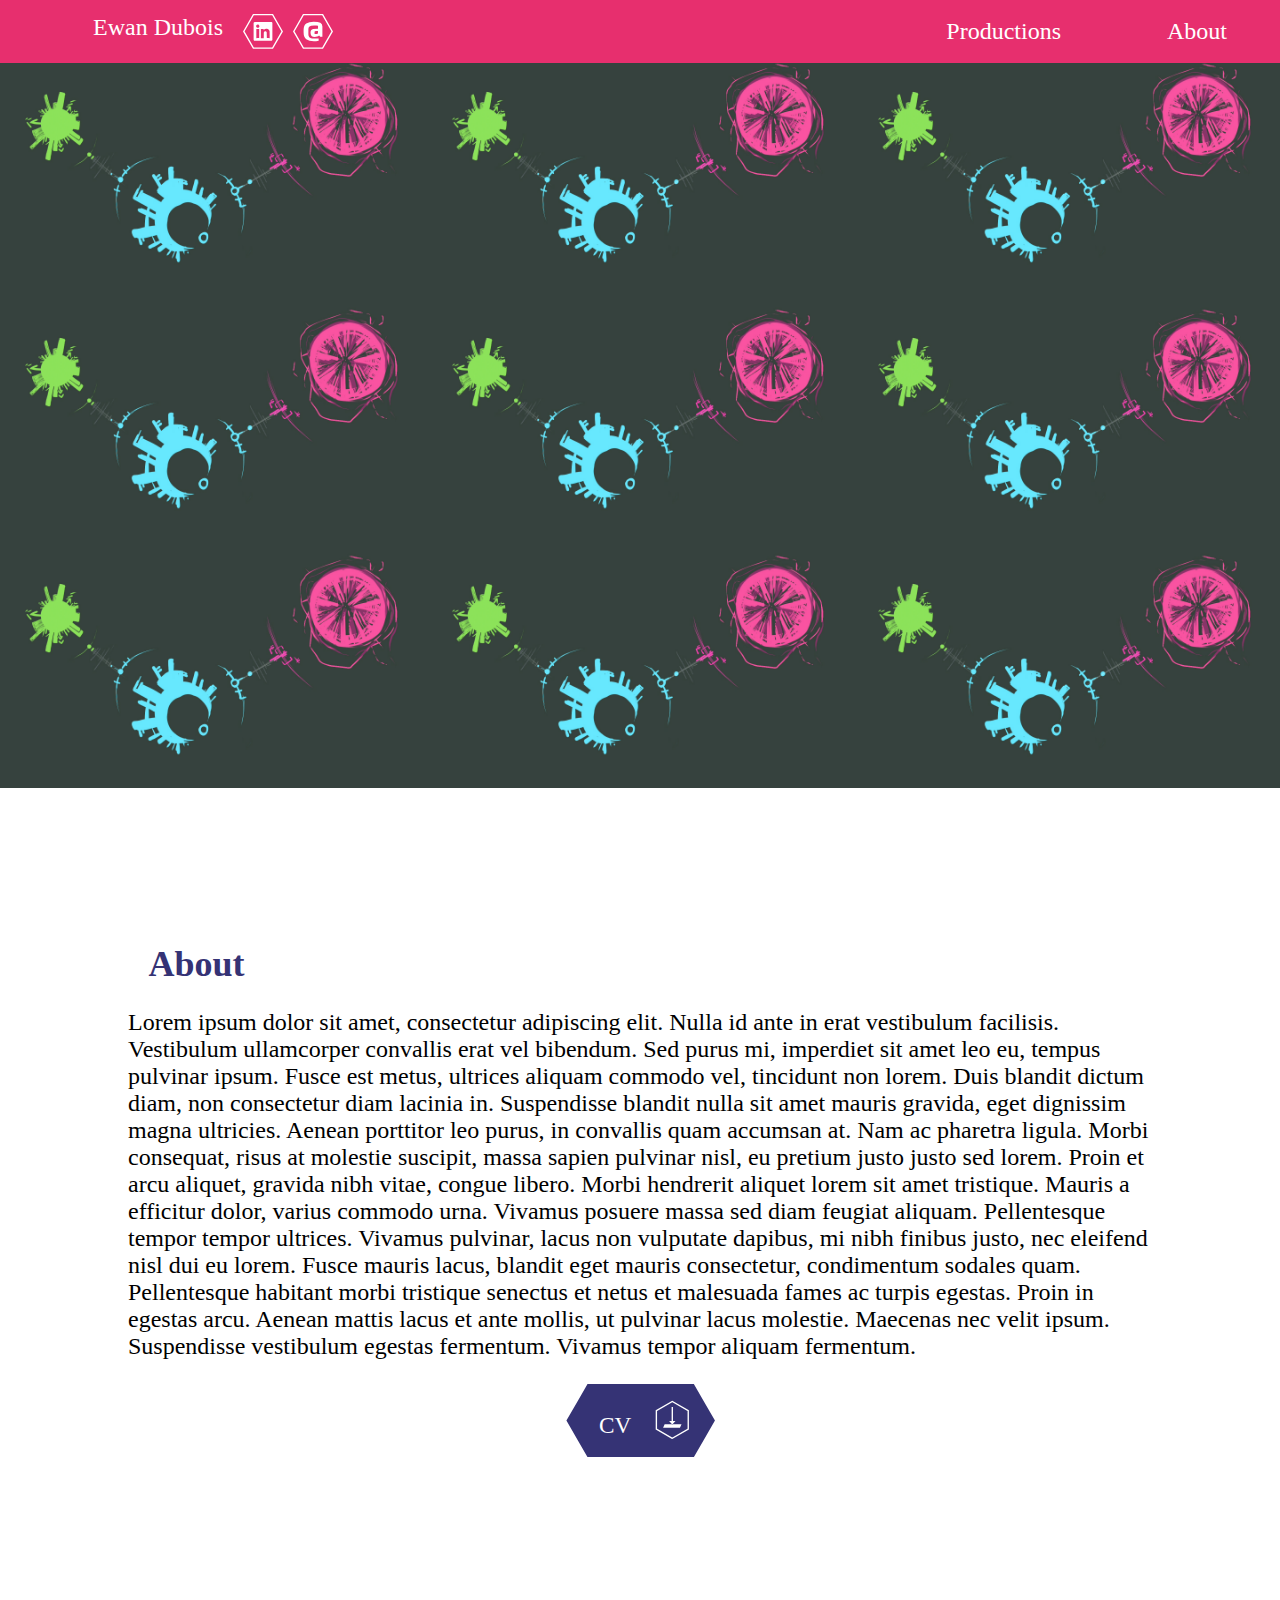
==== index.html @ 51321351 "Create files" ====
<!DOCTYPE html>
<html lang="en">
<head>
    <meta charset="UTF-8">
    <title>Ewan Dubois</title>
    <link rel="stylesheet" type="text/css" href="style.css">
    <script src="main.js"></script>
</head>
<body>
<header>

</header>

<nav>
    <ul>
        <li id="up">
            <a href="#production">
                Ewan Dubois
            </a>
            <div id="linkedin">
                <a href="https://www.linkedin.com/in/ewan-dubois-651747158/">
                    <svg viewBox="0 0 7.8 6.8">

                        <g
                                transform="translate(-76.230183,-69.842036)">
                            <g
                                    transform="matrix(0.26458333,0,0,0.26458333,24.788983,38.52463)">
                                <g>
                                    <polygon
                                            points="216.25,143.536 202.083,143.536 195,131.2 202.083,118.865 216.25,118.865 223.333,131.2 "
                                            fill="rgb(231,47,110)"
                                            stroke="#ffffff"/>
                                    <g
                                            style="fill:#ffffff;fill-opacity:1;stroke:none;stroke-opacity:1">
                                        <g
                                                style="fill:#ffffff;fill-opacity:1;stroke:none;stroke-opacity:1">
                                            <path
                                                    d="m 202.999,138.139 c -0.269,-0.083 -0.508,-0.266 -0.631,-0.486 l -0.12,-0.216 v -6.245 -6.244 l 0.131,-0.225 c 0.076,-0.131 0.23,-0.282 0.368,-0.362 l 0.238,-0.136 h 6.195 6.196 l 0.219,0.126 c 0.121,0.07 0.28,0.216 0.355,0.326 l 0.135,0.198 v 6.32 6.32 l -0.135,0.199 c -0.075,0.109 -0.234,0.256 -0.355,0.325 l -0.219,0.126 -6.114,0.01 c -3.362,0.005 -6.181,-0.011 -6.263,-0.036 z m 3.37,-5.352 v -3.348 l -1.051,-0.015 -1.051,-0.015 v 3.378 3.378 l 1.051,-0.015 1.051,-0.015 z m 3.367,1.331 0.017,-2.045 0.143,-0.307 c 0.166,-0.354 0.362,-0.515 0.731,-0.598 0.548,-0.124 0.996,0.058 1.191,0.481 0.114,0.249 0.12,0.347 0.146,2.373 l 0.027,2.113 1.055,0.015 1.054,0.015 -0.021,-2.458 c -0.019,-2.142 -0.034,-2.499 -0.118,-2.784 -0.134,-0.459 -0.276,-0.718 -0.562,-1.025 -0.328,-0.353 -0.725,-0.535 -1.332,-0.612 -0.902,-0.114 -1.644,0.126 -2.166,0.7 l -0.257,0.283 v -0.415 -0.415 l -1.023,-0.015 -1.024,-0.015 v 3.377 3.376 h 1.061 1.061 z m -3.897,-5.69 c 0.789,-0.407 0.924,-1.439 0.265,-2.021 -0.544,-0.48 -1.412,-0.353 -1.82,0.267 -0.183,0.277 -0.236,0.796 -0.112,1.093 0.118,0.283 0.364,0.55 0.612,0.663 0.297,0.136 0.791,0.135 1.055,-0.002 z"
                                                    fill="#ffffff" ;
                                                    fill-opacity="1" ;
                                                    stroke="none" ;
                                                    stroke-opacity="1"/>
                                        </g>
                                    </g>
                                </g>
                            </g>
                        </g>
                    </svg>
                </a>
            </div>

            <div id="mail">
                <a href="mailto:ewan.dubois@live.fr">
                    <svg viewBox="0 0 7.8 6.8">
                        <g
                                transform="translate(-40.700421,-58.50275)">
                            <g
                                    transform="matrix(0.26458333,0,0,0.26458333,-16.966954,30.770713)">
                                <g>
                                    <g>
                                        <polygon
                                                fill="none" ;
                                                fill-opacity="1" ;
                                                stroke="#ffffff" ;
                                                stroke-opacity="1" ;
                                                points="239.782,105.314 246.865,117.649 239.782,129.985 225.615,129.985 218.532,117.649 225.615,105.314 "/>
                                        <path
                                                fill="#ffffff" ;
                                                fill-opacity="1" ;
                                                fill-rule="evenodd"
                                                d="m 233.216,110.449 v 0 q 3.345,0 4.879,0.855 v 0 0 q 1.534,0.854 1.534,2.694 v 0 7.507 h -1.608 l -0.831,-0.929 v 0 q -0.684,0.576 -1.497,0.883 v 0 0 q -0.814,0.306 -1.682,0.306 v 0 0 q -1.627,0 -2.384,-0.734 v 0 0 q -0.758,-0.734 -0.758,-2.332 v 0 0 q 0,-1.189 0.453,-1.839 v 0 0 q 0.453,-0.651 1.525,-0.93 v 0 0 q 1.071,-0.278 3.03,-0.278 v 0 h 0.518 v -2.23 0 q -0.444,-0.074 -1.266,-0.13 v 0 0 q -0.823,-0.056 -1.599,-0.056 v 0 0 q -1.33,0 -2.199,0.167 v 0 0 q -0.869,0.168 -1.451,0.772 v 0 0 q -0.582,0.603 -0.582,1.848 v 0 3.791 0 q 0,1.357 0.555,2.016 v 0 0 q 0.554,0.66 1.395,0.836 v 0 0 q 0.841,0.177 2.134,0.177 v 0 h 3.493 v 1.635 0 q -1.903,0.372 -3.585,0.372 v 0 0 q -3.604,0 -5.563,-1.477 v 0 0 q -1.959,-1.478 -1.959,-5.138 v 0 -1.543 0 q 0,-3.456 1.969,-4.85 v 0 0 q 1.968,-1.393 5.479,-1.393 z m 1.83,9.068 v 0 q 0.757,0 1.044,-0.167 v 0 0 q 0.286,-0.168 0.286,-0.632 v 0 -1.357 h -1.182 v 0 q -0.758,0 -1.045,0.177 v 0 0 q -0.286,0.176 -0.286,0.659 v 0 1.32 z"/>
                                    </g>
                                </g>
                            </g>
                        </g>
                    </svg>
                </a>
            </div>
        </li>

        <li>
            <a href="#production">
                Productions
            </a>
        </li>
        <li>
            <a href="#about">
                About
            </a>
        </li>
    </ul>
</nav>

<main>
    <section id="production">
        <div id="focus_prod" class="hide"></div>
        <div id="list_prod" class="show">
            <div class="wrapper">

            </div>
        </div>
    </section>

    <section id="about">
        <h2> About </h2>
        <p>
            Lorem ipsum dolor sit amet, consectetur adipiscing elit. Nulla id ante in erat vestibulum facilisis.
            Vestibulum ullamcorper convallis erat vel bibendum. Sed purus mi, imperdiet sit amet leo eu, tempus pulvinar
            ipsum. Fusce est metus, ultrices aliquam commodo vel, tincidunt non lorem. Duis blandit dictum diam, non
            consectetur diam lacinia in. Suspendisse blandit nulla sit amet mauris gravida, eget dignissim magna
            ultricies. Aenean porttitor leo purus, in convallis quam accumsan at. Nam ac pharetra ligula. Morbi
            consequat, risus at molestie suscipit, massa sapien pulvinar nisl, eu pretium justo justo sed lorem. Proin
            et arcu aliquet, gravida nibh vitae, congue libero. Morbi hendrerit aliquet lorem sit amet tristique. Mauris
            a efficitur dolor, varius commodo urna. Vivamus posuere massa sed diam feugiat aliquam. Pellentesque tempor
            tempor ultrices.

            Vivamus pulvinar, lacus non vulputate dapibus, mi nibh finibus justo, nec eleifend nisl dui eu lorem. Fusce
            mauris lacus, blandit eget mauris consectetur, condimentum sodales quam. Pellentesque habitant morbi
            tristique senectus et netus et malesuada fames ac turpis egestas. Proin in egestas arcu. Aenean mattis lacus
            et ante mollis, ut pulvinar lacus molestie. Maecenas nec velit ipsum. Suspendisse vestibulum egestas
            fermentum. Vivamus tempor aliquam fermentum.
        </p>

        <div>
            <svg viewBox="38 85 82 40">
                <a href="export.pdf">
                    <g
                            transform="matrix(0.26458333,0,0,0.26458333,3.0699629,63.316221)">
                        <path
                                d="M 353.461,76.315 H 395 l 23.436,40.593 23.436,40.592 -23.436,40.592 L 395,238.685 H 352.795 223.667 181.795 L 158.358,198.092 134.922,157.5 158.358,116.908 181.795,76.315 h 41.872 z"
                                fill="rgb(53, 51, 117)"/>
                        <text x="235.397"
                              y="173"
                              fill="white"
                              font-size="2em"
                              text-anchor="middle"
                              alignment-baseline="middle"
                              font-family="Changa">
                            CV
                        </text>
                    </g>

                    <g
                            style="isolation:isolate;stroke:#ffffff"
                            transform="matrix(0.06603548,0,0,0.06603548,72.795863,86.901671)">
                        <polygon
                                id="polygon815"
                                points="260,449.296 128.108,373.148 128.108,220.852 260,144.704 391.892,220.852 391.892,373.148 "
                                style="fill:none;stroke:#ffffff;stroke-width:11.33858299"
                                transform="translate(101.42857,-28.571429)"/>
                        <path
                                style="color:#000000;font-style:normal;font-variant:normal;font-weight:normal;font-stretch:normal;font-size:medium;line-height:normal;font-family:sans-serif;font-variant-ligatures:normal;font-variant-position:normal;font-variant-caps:normal;font-variant-numeric:normal;font-variant-alternates:normal;font-feature-settings:normal;text-indent:0;text-align:start;text-decoration:none;text-decoration-line:none;text-decoration-style:solid;text-decoration-color:#000000;letter-spacing:normal;word-spacing:normal;text-transform:none;writing-mode:lr-tb;direction:ltr;text-orientation:mixed;dominant-baseline:auto;baseline-shift:baseline;text-anchor:start;white-space:normal;shape-padding:0;clip-rule:nonzero;display:inline;overflow:visible;visibility:visible;opacity:1;isolation:auto;mix-blend-mode:normal;color-interpolation:sRGB;color-interpolation-filters:linearRGB;solid-color:#000000;solid-opacity:1;vector-effect:none;fill:#ffffff;fill-opacity:1;fill-rule:nonzero;stroke:none;stroke-width:9.90025711;stroke-linecap:butt;stroke-linejoin:miter;stroke-miterlimit:4;stroke-dasharray:none;stroke-dashoffset:0;stroke-opacity:1;color-rendering:auto;image-rendering:auto;shape-rendering:auto;text-rendering:auto;enable-background:accumulate"
                                d="m 355.75961,161.98291 v 114.7474 H 334.8182 l 26.48438,30.2101 26.73633,-30.2101 h -20.93946 v -114.7474 z"/>
                        <path
                                style="opacity:1;fill:#ffffff;fill-opacity:1;stroke:none;stroke-width:9.74275017"
                                d="m 298.04769,304.93958 -12.88086,28.21484 h 139.64258 l 12.88086,-28.21484 h -71.72852 l -4.5957,4.42993 -4.5957,-4.42993 z"/>
                    </g>
                </a>
            </svg>
        </div>

    </section>
</main>
<footer></footer>
</body>
</html>
---- style.css ----
/*------------------------ general ---------------------------*/
@font-face {
    font-family: "Changa";
    src: url('static/fonts/Changa-SemiBold.ttf');
}

html {
    font-family: "Changa";
}

.flex-line {
    display: flex;
    flex-direction: row;
}

/*-------------------- navigation bar -----------------------*/

svg {
    height: 100%;
    width: 100%;
}

nav {
    position: fixed;
    width: 100vw;
    z-index: 1000;
    font-size: 1.5rem;
    max-height: 7vh;
    background-color: #E72F6E;
    height: 100%;
    display: flex;
}

nav ul{
    margin: 0;
    display: flex;
    max-width: 1700px;
    width: 100%;
    flex-direction: row;
    justify-content: flex-end;
    align-items: center;
}

#up {
    margin-right: auto;
    display: flex;
    flex-direction: row;
}

#up:hover
{
    transform: none;
    background: none;
}

#up a:hover
{
    cursor: pointer;
    transform: none;
    color: white;
}

#linkedin,#mail{
    min-width: 30px;
    max-width: 50px;
    display: flex;
}

#linkedin{
    margin-left: 10px;
}

#linkedin a,#mail a{
    display: flex;
}

#up polygon, path{
    transition: all .2s ease-in-out;
}

#linkedin:hover polygon, #mail:hover polygon{
    fill: rgb(255,255,255)
}

#linkedin:hover path, #mail:hover path{
    fill: rgb(231,47,110);
}

nav li{
    display: inline-block;
    margin: 0 2em;
}

nav li a {
    display: block;
    text-decoration: none;
    color: #ffffff;
    padding: 5px;
}

nav li:hover{
    background:white;
    transform: scale(1.1) skew(-20deg);
}

nav a:hover{
    color: #E72F6E;
    background-color: transparent;
    transform: scale(0.9) skew(20deg);
}

/*---------------------------- main ------------------------*/

body {
    margin: 0;
}

main {
}

section {
    padding : 15vh 10vw 0 10vw;
    font-size: 1.5rem;
}

h2 {
    color : #353375;
    margin: 2%;
}

h4 {
    margin: 2%;
   font-size: 1.2em;
}

/*------------------------- accueil -----------------------

#accueil{
    height: 100vh;
    overflow: hidden;
    display: flex;
    flex-direction: column;
    justify-content: center;
    align-content: center;
    background: url('img/stroke.svg') no-repeat;
    background-size: cover;
    background-position: center;
    box-sizing: border-box;
}

#accueil h1{
    color: white;
    text-align: center;
    margin: auto;
    font-size: 3em;
}
*/

/*----------------------- productions ---------------------*/

#production{
    margin: 0;
    position: relative;
    padding: 0;
    padding-top: 5.5vh;
    box-sizing: border-box;
}

#production h2{
    margin-left: 10vw;
}

/*----------------------- prod_list -----------------------*/

#list_prod
{
    transition: transform .2s ease-in-out;
    transform-origin: right center;

}

#list_prod.show {
    transform: scaleX(1);
    overflow: visible;
}

#list_prod.hide {
    /*transform: scaleX(0);
    overflow: hidden;
    height: 0;
    min-height: 0;*/
    position: absolute;
    z-index: -1;
    top: 3vh;

    animation-delay: .5s;
    animation-name: slidein;
    animation-fill-mode: forwards;
}

@keyframes slidein {

    to {
        overflow: hidden;
        width: 0;
    }
}

#list_prod .prod
{
    position: relative;
}

#list_prod img{
    width: 100%;
    height: 100%;
}

#list_prod .more
{
    opacity: 0;
    display: block;
    position: absolute;
    z-index: 1;
    background-color: rgba(0,0,0,0.7);
    width: 100%;
    height: 100%;
    top: 0;
    transition: opacity .2s ease-in-out;
    color: white;
    text-align: center;
    padding: 5%;
    box-sizing: border-box;
}

#list_prod .prod:hover .more
{
    opacity: 1;
}

#list_prod .more a
{
    background: #E72F6E;
    color: white;
    font-family: Changa;
    font-size: 0.95em;
    border: none;
}

#list_prod .more_btn
{
    width: 100px;
    margin: auto;
}

#list_prod .more_btn path
{
    transition: all .2s ease-in-out;
}

#list_prod .more_btn:hover path
{
    fill: rgb(245, 49, 144);
}

/*----------------------- prod_focus ----------------------*/

#focus_prod
{
    display: flex;
    background-color: #E72F6E;
    flex-direction: column;
    color: white;
    transform-origin: 0 50%;
    transition: transform .3s ease-out;
    padding : 5% 10% 5% 10%;
}

#focus_prod.hide
{
    transform: scaleX(0);
    width: 0;
    min-width: 0;
    padding: 0;
}

#focus_prod.show
{
    transform: scaleX(1);
    min-height: 90vh;
}

#focus_prod .flex-line{
    align-items: flex-start;
    align-content: flex-start;
}

#focus_prod h4{
    font-size: 3em;
    margin: 0;
    align-self: center;
}

#focus_prod img{
    width: 40vw;
    margin: 2em;
}

#focus_prod .close_cross {
    background: url('img/cross.svg') no-repeat;
    background-size: contain;
    height: 5vh;
    width: 5vw;
    position: absolute;
    right: 0%;
    top: 7%;
}

#focus_prod .close_cross:hover {
    cursor: pointer;
}

/*-------------------------- about ------------------------*/

#about div{
    max-width: 150px;
    margin: auto;
}

#about a>g>path {
    transition: all .2s ease-in-out;
}

#about div:hover a>g>path {
    fill: rgb(71, 69, 187);
}

/*------------------------- footer ------------------------*/

footer {
    min-height: 20vh;
}
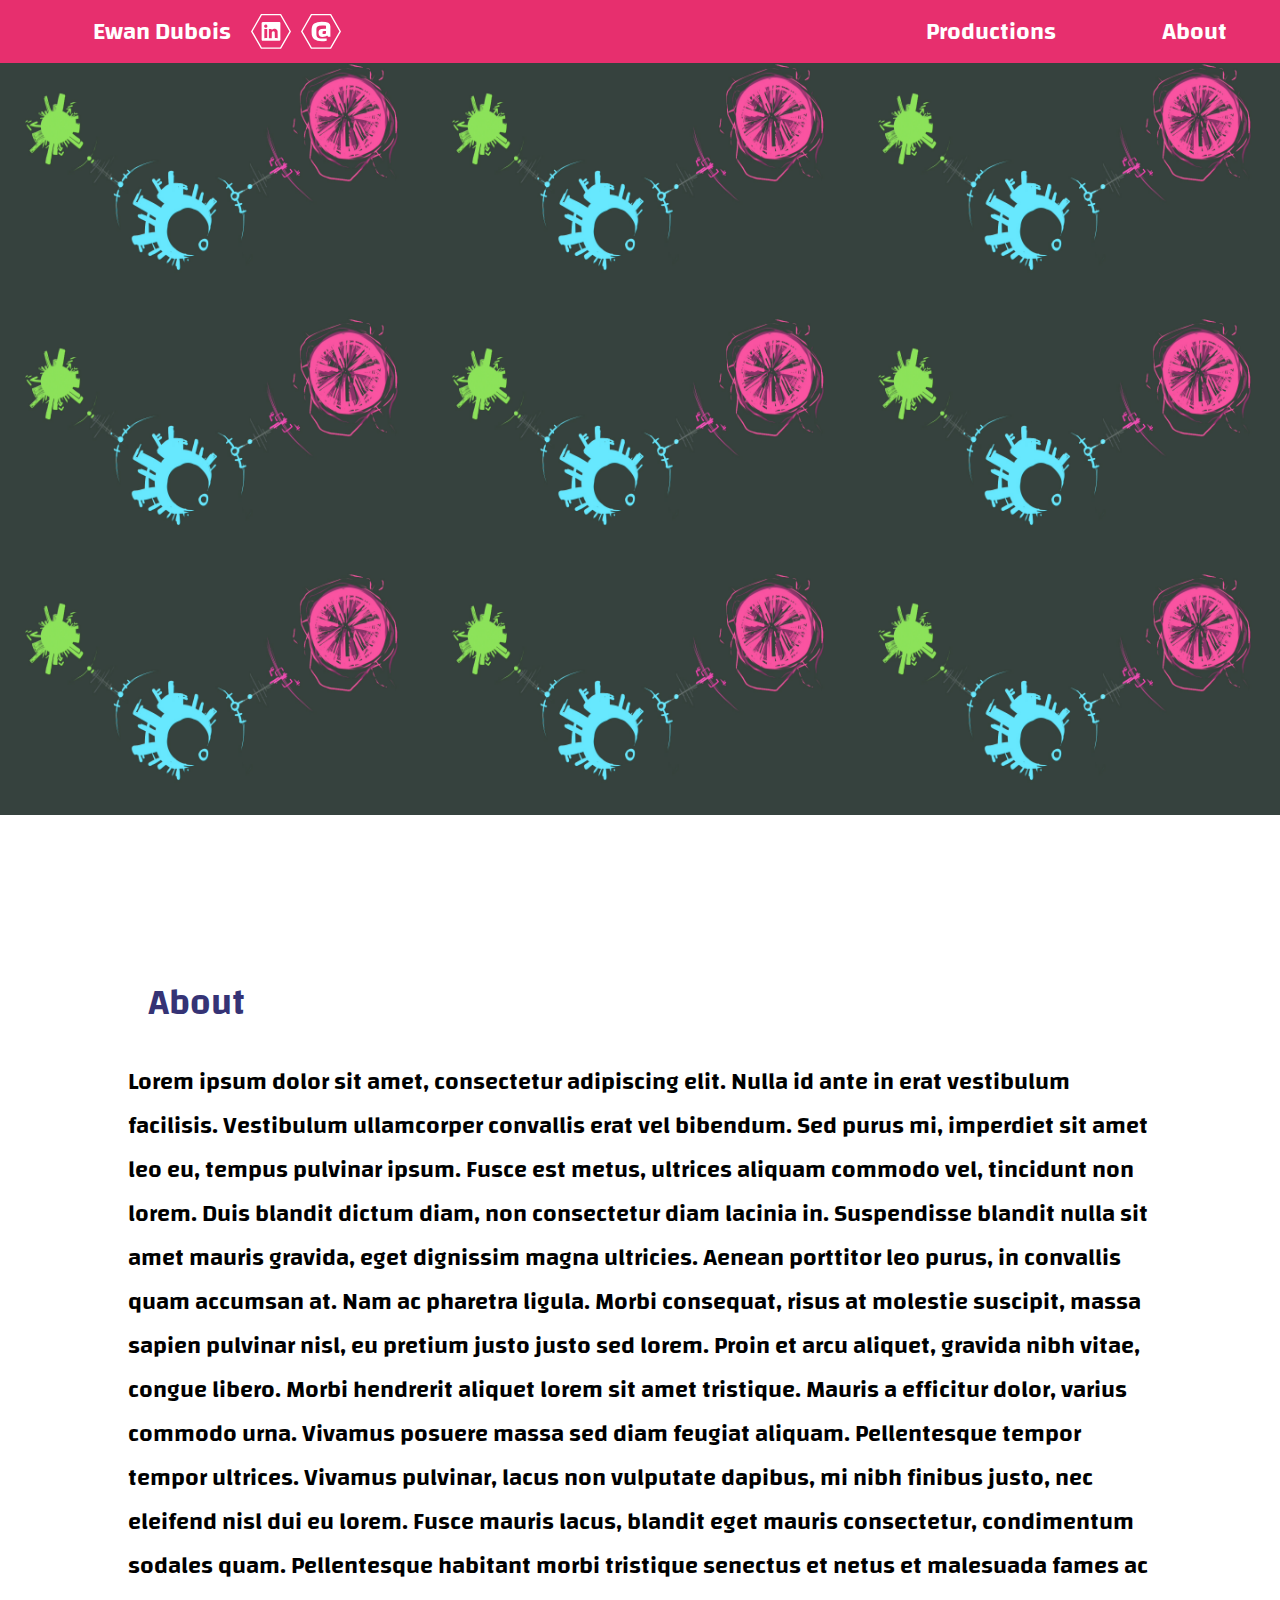
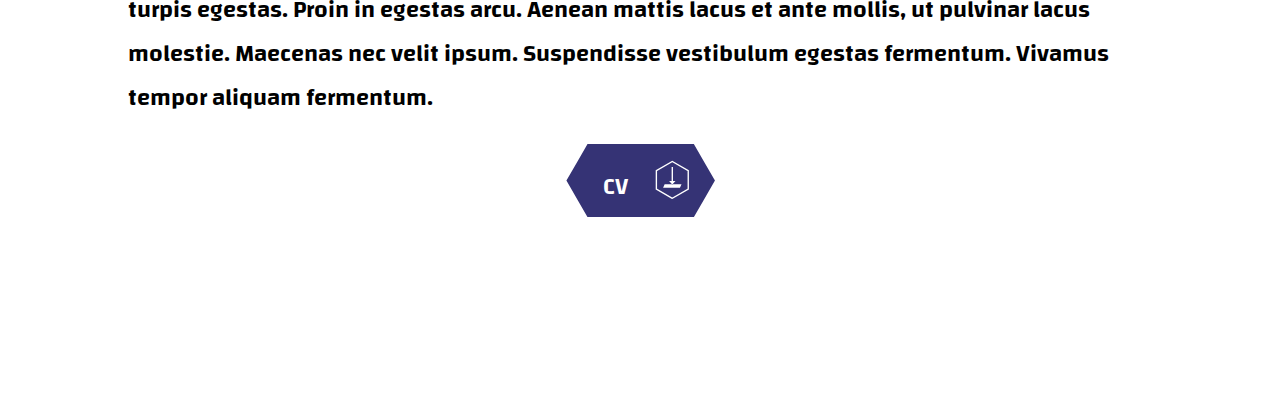
==== commit 975f4a92: "Ajout du CV" ====
--- a/index.html
+++ b/index.html
@@ -123,7 +123,7 @@
 
         <div>
             <svg viewBox="38 85 82 40">
-                <a href="export.pdf">
+                <a href="docs/CV.pdf">
                     <g
                             transform="matrix(0.26458333,0,0,0.26458333,3.0699629,63.316221)">
                         <path
--- a/style.css
+++ b/style.css
@@ -1,7 +1,7 @@
 /*------------------------ general ---------------------------*/
 @font-face {
     font-family: "Changa";
-    src: url('static/fonts/Changa-SemiBold.ttf');
+    src: url('fonts/Changa-SemiBold.ttf');
 }
 
 html {
@@ -43,7 +43,6 @@
 
 #up {
     margin-right: auto;
-    display: flex;
     flex-direction: row;
 }
 
@@ -87,8 +86,10 @@
 }
 
 nav li{
-    display: inline-block;
     margin: 0 2em;
+    display: flex;
+    align-items: center;
+    height: 100%;
 }
 
 nav li a {
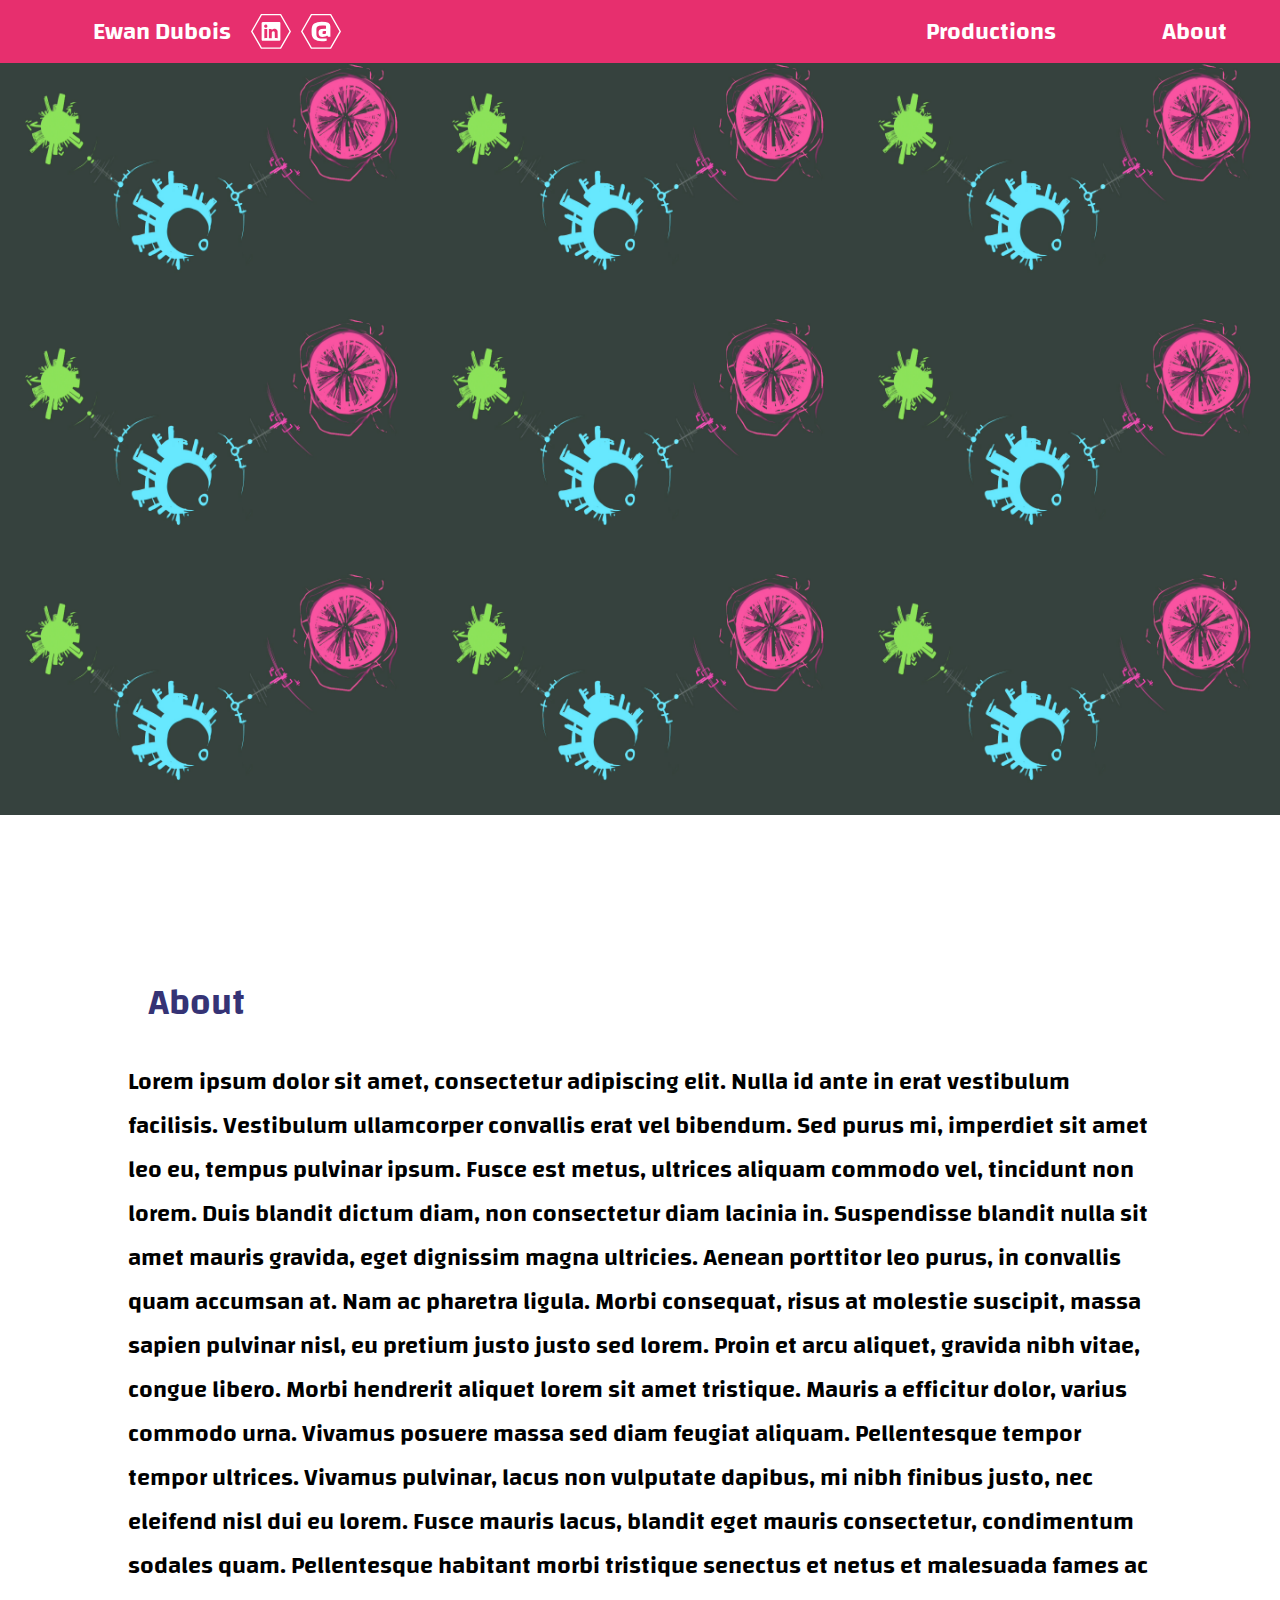
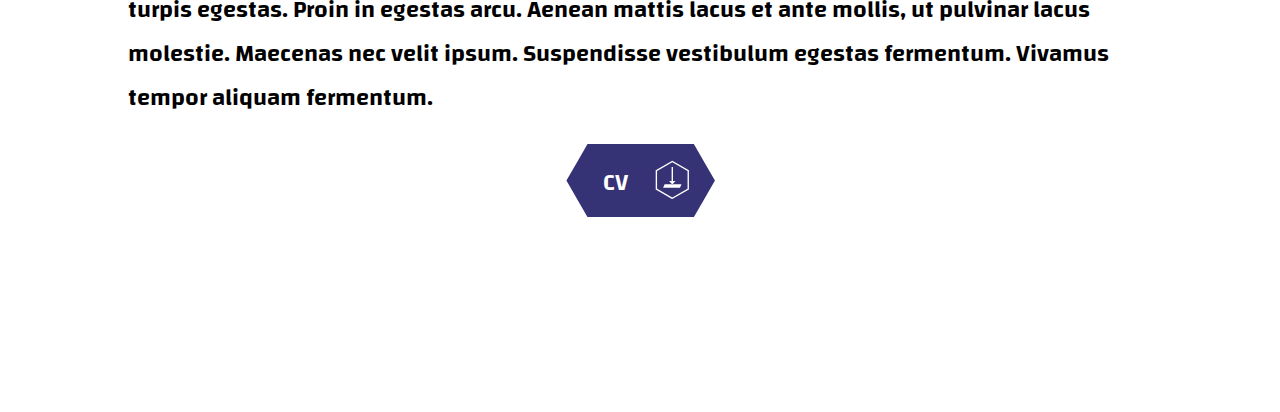
==== commit b5ec2cf4: "[Chrome] Correctif position texte bouton SVG" ====
--- a/index.html
+++ b/index.html
@@ -130,7 +130,7 @@
                                 d="M 353.461,76.315 H 395 l 23.436,40.593 23.436,40.592 -23.436,40.592 L 395,238.685 H 352.795 223.667 181.795 L 158.358,198.092 134.922,157.5 158.358,116.908 181.795,76.315 h 41.872 z"
                                 fill="rgb(53, 51, 117)"/>
                         <text x="235.397"
-                              y="173"
+                              y="166"
                               fill="white"
                               font-size="2em"
                               text-anchor="middle"
--- a/style.css
+++ b/style.css
@@ -18,6 +18,7 @@
 svg {
     height: 100%;
     width: 100%;
+    cursor: pointer;
 }
 
 nav {
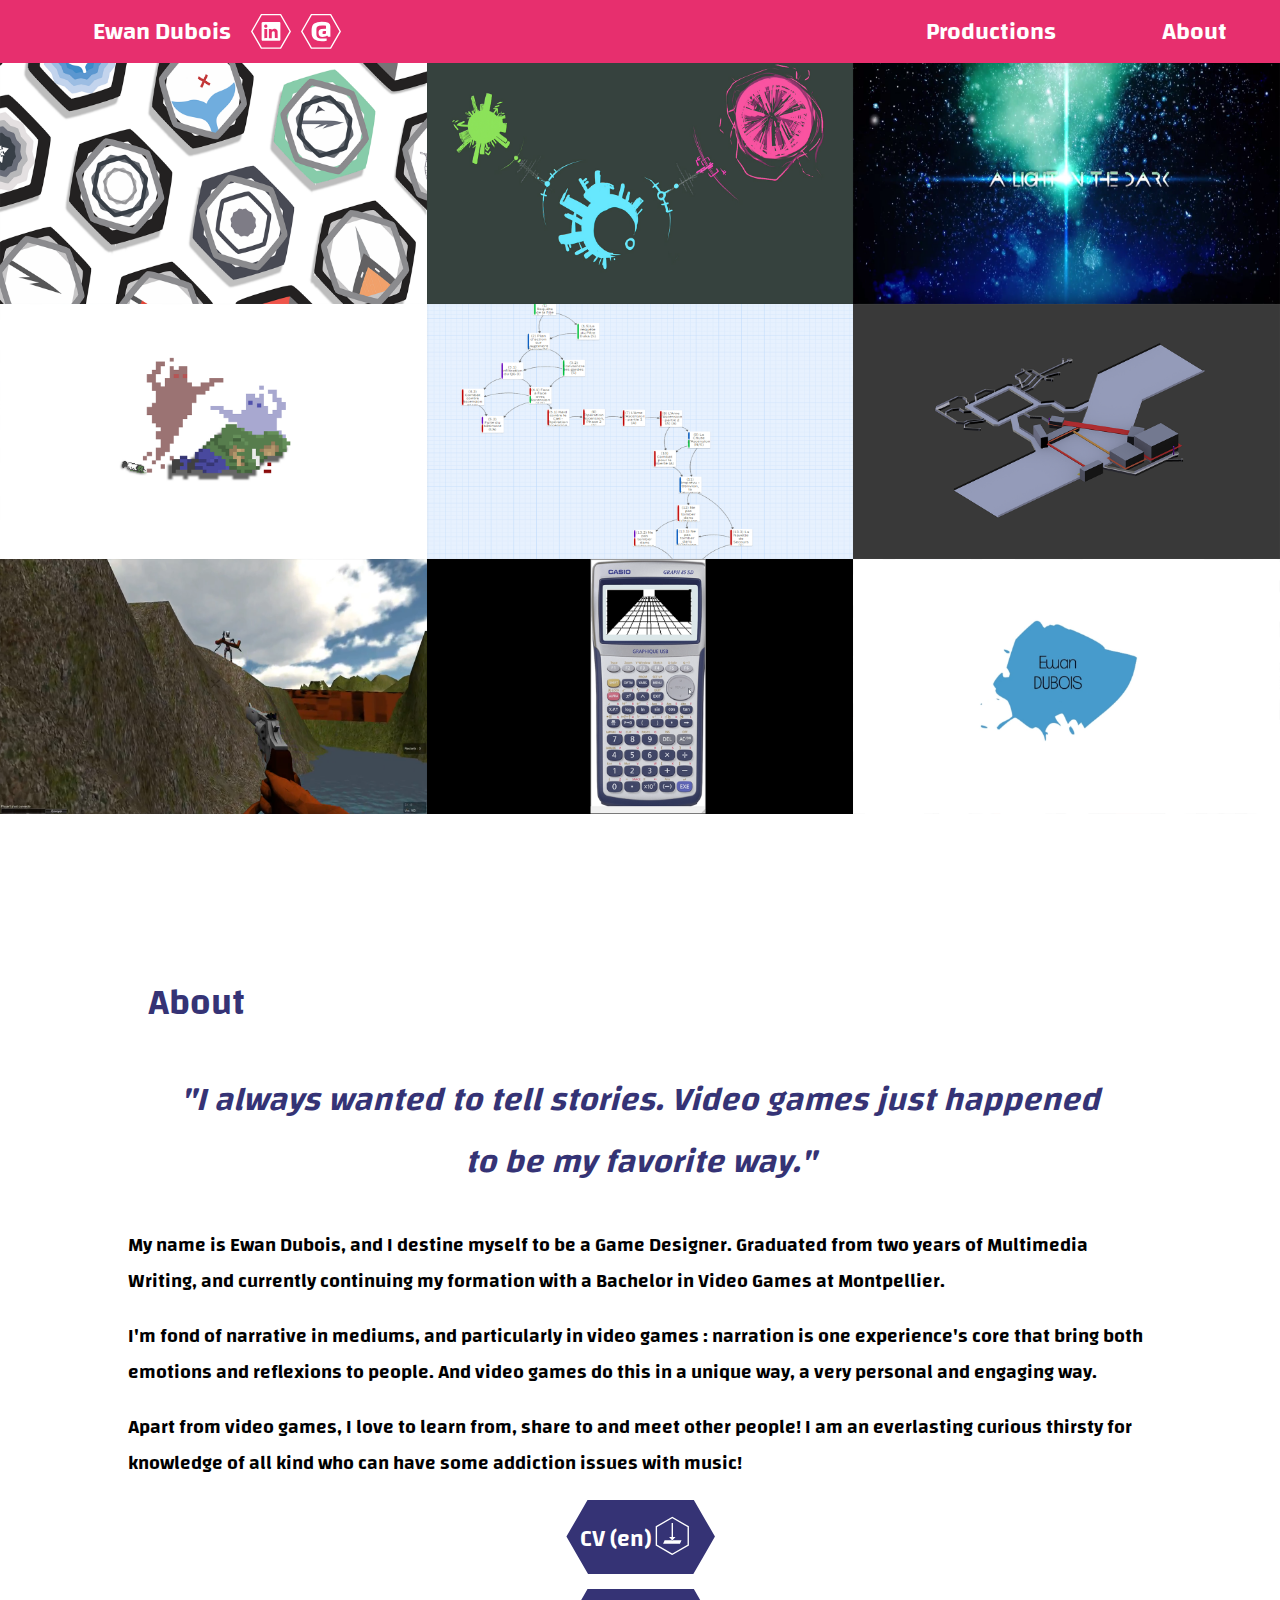
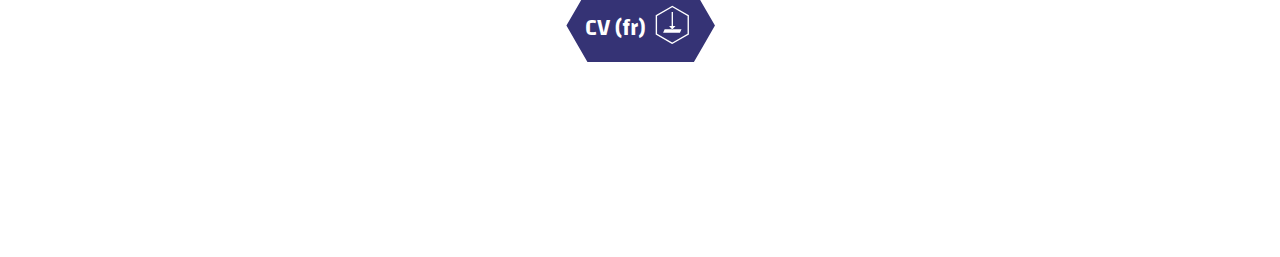
==== commit 604021b7: "Add productions + some correction + about" ====
--- a/index.html
+++ b/index.html
@@ -2,7 +2,7 @@
 <html lang="en">
 <head>
     <meta charset="UTF-8">
-    <title>Ewan Dubois</title>
+    <title>Game Design Portfolio : Ewan Dubois</title>
     <link rel="stylesheet" type="text/css" href="style.css">
     <script src="main.js"></script>
 </head>
@@ -103,27 +103,20 @@
 
     <section id="about">
         <h2> About </h2>
+        <blockquote> "I always wanted to tell stories. Video games just happened to be my favorite way."</blockquote>
         <p>
-            Lorem ipsum dolor sit amet, consectetur adipiscing elit. Nulla id ante in erat vestibulum facilisis.
-            Vestibulum ullamcorper convallis erat vel bibendum. Sed purus mi, imperdiet sit amet leo eu, tempus pulvinar
-            ipsum. Fusce est metus, ultrices aliquam commodo vel, tincidunt non lorem. Duis blandit dictum diam, non
-            consectetur diam lacinia in. Suspendisse blandit nulla sit amet mauris gravida, eget dignissim magna
-            ultricies. Aenean porttitor leo purus, in convallis quam accumsan at. Nam ac pharetra ligula. Morbi
-            consequat, risus at molestie suscipit, massa sapien pulvinar nisl, eu pretium justo justo sed lorem. Proin
-            et arcu aliquet, gravida nibh vitae, congue libero. Morbi hendrerit aliquet lorem sit amet tristique. Mauris
-            a efficitur dolor, varius commodo urna. Vivamus posuere massa sed diam feugiat aliquam. Pellentesque tempor
-            tempor ultrices.
-
-            Vivamus pulvinar, lacus non vulputate dapibus, mi nibh finibus justo, nec eleifend nisl dui eu lorem. Fusce
-            mauris lacus, blandit eget mauris consectetur, condimentum sodales quam. Pellentesque habitant morbi
-            tristique senectus et netus et malesuada fames ac turpis egestas. Proin in egestas arcu. Aenean mattis lacus
-            et ante mollis, ut pulvinar lacus molestie. Maecenas nec velit ipsum. Suspendisse vestibulum egestas
-            fermentum. Vivamus tempor aliquam fermentum.
+            My name is Ewan Dubois, and I destine myself to be a Game Designer. Graduated from two years of Multimedia Writing,
+            and currently continuing my formation with a Bachelor in Video Games at Montpellier.
         </p>
-
-        <div>
+        <p>
+            I'm fond of narrative in mediums, and particularly in video games : narration is one experience's core that bring both emotions and reflexions to people. And video games do this in a unique way, a very personal and engaging way.
+        </p>
+        <p>
+            Apart from video games, I love to learn from, share to and meet other people! I am an everlasting curious thirsty for knowledge of all kind who can have some addiction issues with music!
+        </p>
+        <div id="cv_btn">
             <svg viewBox="38 85 82 40">
-                <a href="docs/CV.pdf">
+                <a href="docs/CV_en.pdf">
                     <g
                             transform="matrix(0.26458333,0,0,0.26458333,3.0699629,63.316221)">
                         <path
@@ -136,7 +129,42 @@
                               text-anchor="middle"
                               alignment-baseline="middle"
                               font-family="Changa">
-                            CV
+                            CV (en)
+                        </text>
+                    </g>
+
+                    <g
+                            style="isolation:isolate;stroke:#ffffff"
+                            transform="matrix(0.06603548,0,0,0.06603548,72.795863,86.901671)">
+                        <polygon
+                                id="polygon815"
+                                points="260,449.296 128.108,373.148 128.108,220.852 260,144.704 391.892,220.852 391.892,373.148 "
+                                style="fill:none;stroke:#ffffff;stroke-width:11.33858299"
+                                transform="translate(101.42857,-28.571429)"/>
+                        <path
+                                style="color:#000000;font-style:normal;font-variant:normal;font-weight:normal;font-stretch:normal;font-size:medium;line-height:normal;font-family:sans-serif;font-variant-ligatures:normal;font-variant-position:normal;font-variant-caps:normal;font-variant-numeric:normal;font-variant-alternates:normal;font-feature-settings:normal;text-indent:0;text-align:start;text-decoration:none;text-decoration-line:none;text-decoration-style:solid;text-decoration-color:#000000;letter-spacing:normal;word-spacing:normal;text-transform:none;writing-mode:lr-tb;direction:ltr;text-orientation:mixed;dominant-baseline:auto;baseline-shift:baseline;text-anchor:start;white-space:normal;shape-padding:0;clip-rule:nonzero;display:inline;overflow:visible;visibility:visible;opacity:1;isolation:auto;mix-blend-mode:normal;color-interpolation:sRGB;color-interpolation-filters:linearRGB;solid-color:#000000;solid-opacity:1;vector-effect:none;fill:#ffffff;fill-opacity:1;fill-rule:nonzero;stroke:none;stroke-width:9.90025711;stroke-linecap:butt;stroke-linejoin:miter;stroke-miterlimit:4;stroke-dasharray:none;stroke-dashoffset:0;stroke-opacity:1;color-rendering:auto;image-rendering:auto;shape-rendering:auto;text-rendering:auto;enable-background:accumulate"
+                                d="m 355.75961,161.98291 v 114.7474 H 334.8182 l 26.48438,30.2101 26.73633,-30.2101 h -20.93946 v -114.7474 z"/>
+                        <path
+                                style="opacity:1;fill:#ffffff;fill-opacity:1;stroke:none;stroke-width:9.74275017"
+                                d="m 298.04769,304.93958 -12.88086,28.21484 h 139.64258 l 12.88086,-28.21484 h -71.72852 l -4.5957,4.42993 -4.5957,-4.42993 z"/>
+                    </g>
+                </a>
+            </svg>
+            <svg viewBox="38 85 82 40">
+                <a href="docs/CV_fr.pdf">
+                    <g
+                            transform="matrix(0.26458333,0,0,0.26458333,3.0699629,63.316221)">
+                        <path
+                                d="M 353.461,76.315 H 395 l 23.436,40.593 23.436,40.592 -23.436,40.592 L 395,238.685 H 352.795 223.667 181.795 L 158.358,198.092 134.922,157.5 158.358,116.908 181.795,76.315 h 41.872 z"
+                                fill="rgb(53, 51, 117)"/>
+                        <text x="235.397"
+                              y="166"
+                              fill="white"
+                              font-size="2em"
+                              text-anchor="middle"
+                              alignment-baseline="middle"
+                              font-family="Changa">
+                            CV (fr)
                         </text>
                     </g>
 
--- a/style.css
+++ b/style.css
@@ -275,7 +275,17 @@
     color: white;
     transform-origin: 0 50%;
     transition: transform .3s ease-out;
-    padding : 5% 10% 5% 10%;
+    padding : 5% 1% 3% 1%;
+    font-size: 0.9em;
+}
+
+#focus_prod a{
+    color: #353375;
+    text-decoration: none;
+}
+
+#focus_prod a:hover{
+    text-decoration: underline;
 }
 
 #focus_prod.hide
@@ -297,15 +307,31 @@
     align-content: flex-start;
 }
 
+#focus_prod .description
+{
+    display: flex;
+    flex-direction: column;
+    padding: 2em;
+    text-align: justify;
+}
+
 #focus_prod h4{
-    font-size: 3em;
+    font-size: 2.5em;
     margin: 0;
     align-self: center;
 }
 
-#focus_prod img{
-    width: 40vw;
+#focus_prod .sample{
+    min-width: 40vw;
+    height: 45vh;
     margin: 2em;
+}
+
+#focus_prod .sample_wrapper{
+    display: flex;
+    flex-direction: column;
+    align-items: center;
+    height: 100%;
 }
 
 #focus_prod .close_cross {
@@ -315,7 +341,7 @@
     width: 5vw;
     position: absolute;
     right: 0%;
-    top: 7%;
+    top: 13%;
 }
 
 #focus_prod .close_cross:hover {
@@ -323,6 +349,10 @@
 }
 
 /*-------------------------- about ------------------------*/
+
+#about p{
+    font-size: 0.8em;
+}
 
 #about div{
     max-width: 150px;
@@ -333,8 +363,15 @@
     transition: all .2s ease-in-out;
 }
 
-#about div:hover a>g>path {
+#about svg:hover a>g>path {
     fill: rgb(71, 69, 187);
+}
+
+blockquote {
+    text-align: center;
+    font-style: italic;
+    font-size: 1.4em;
+    color: #353375;
 }
 
 /*------------------------- footer ------------------------*/
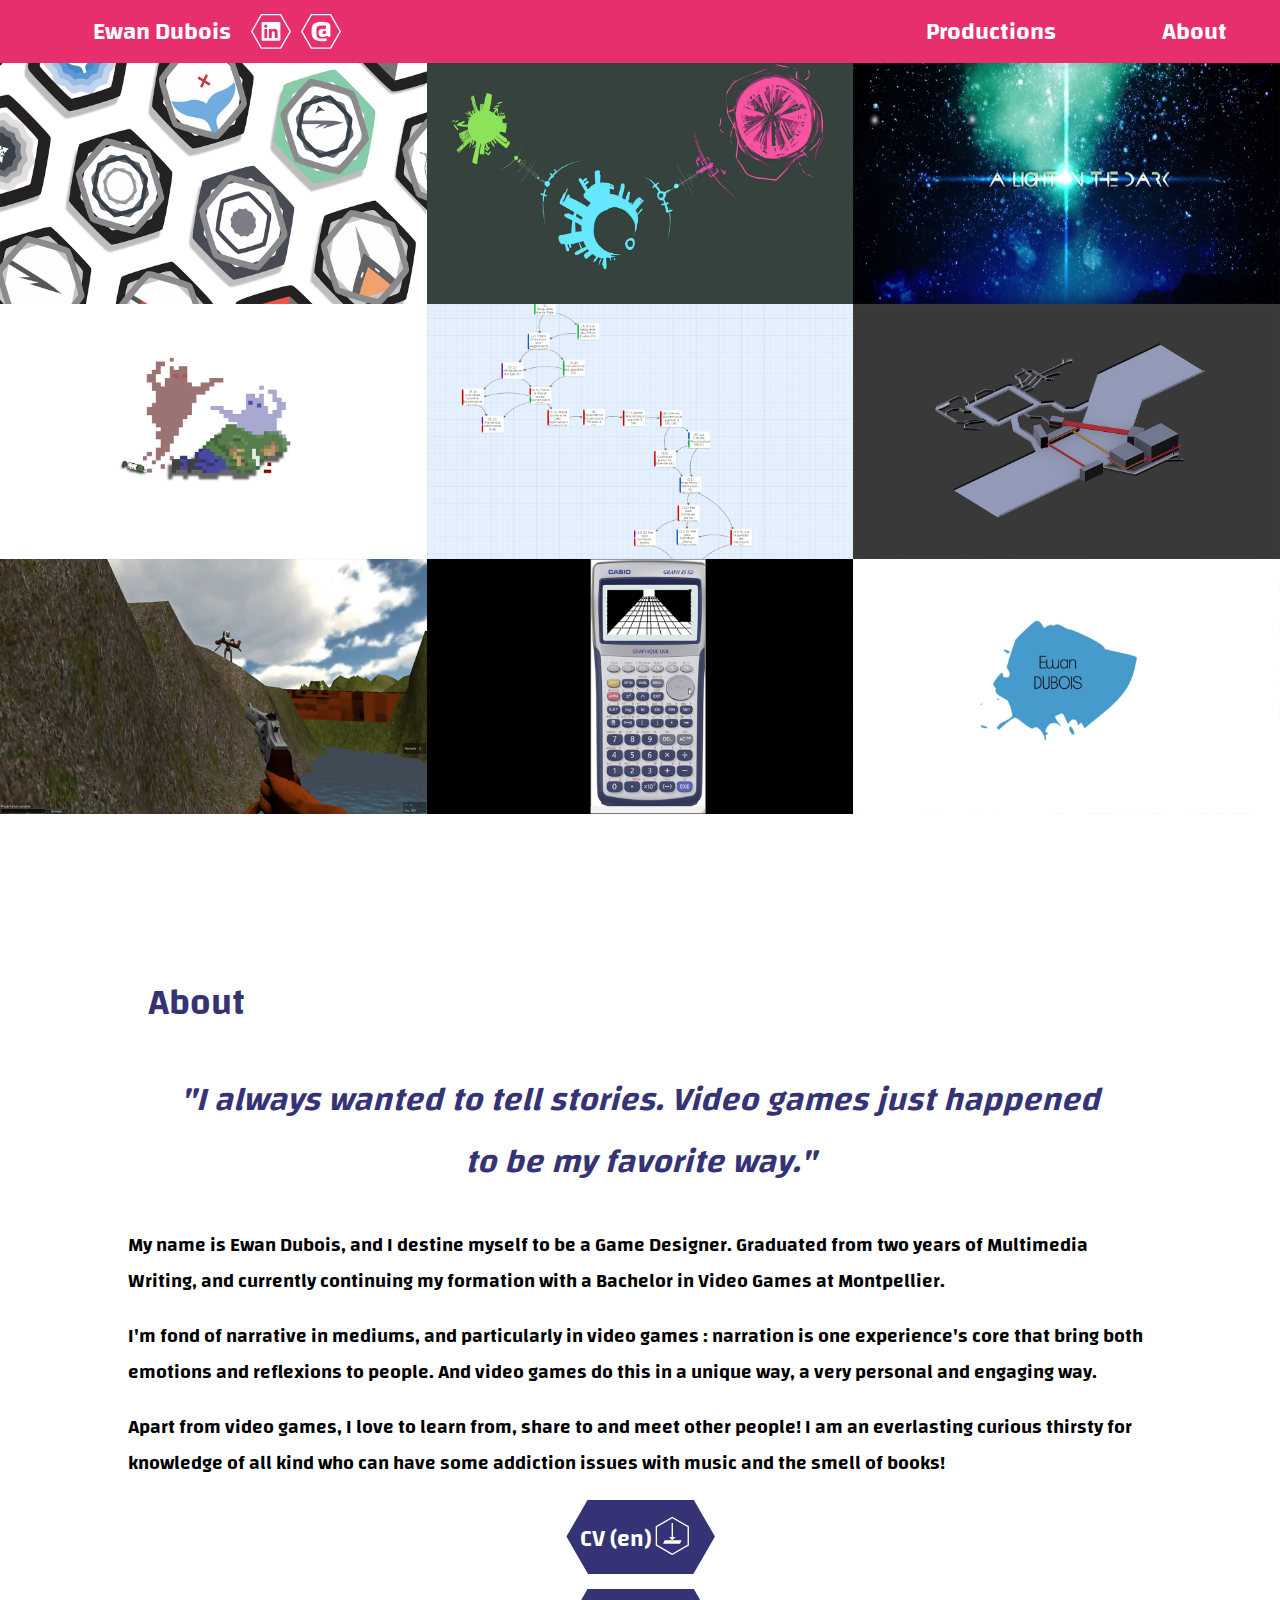
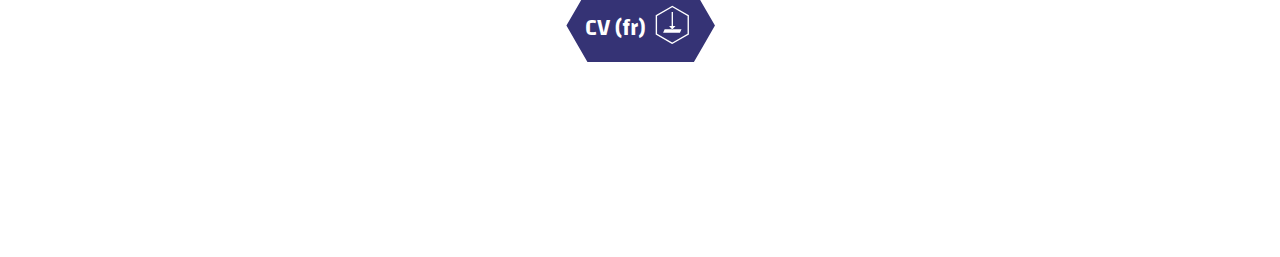
==== commit 3751f858: "'About' changes" ====
--- a/index.html
+++ b/index.html
@@ -112,7 +112,7 @@
             I'm fond of narrative in mediums, and particularly in video games : narration is one experience's core that bring both emotions and reflexions to people. And video games do this in a unique way, a very personal and engaging way.
         </p>
         <p>
-            Apart from video games, I love to learn from, share to and meet other people! I am an everlasting curious thirsty for knowledge of all kind who can have some addiction issues with music!
+            Apart from video games, I love to learn from, share to and meet other people! I am an everlasting curious thirsty for knowledge of all kind who can have some addiction issues with music and the smell of books!
         </p>
         <div id="cv_btn">
             <svg viewBox="38 85 82 40">
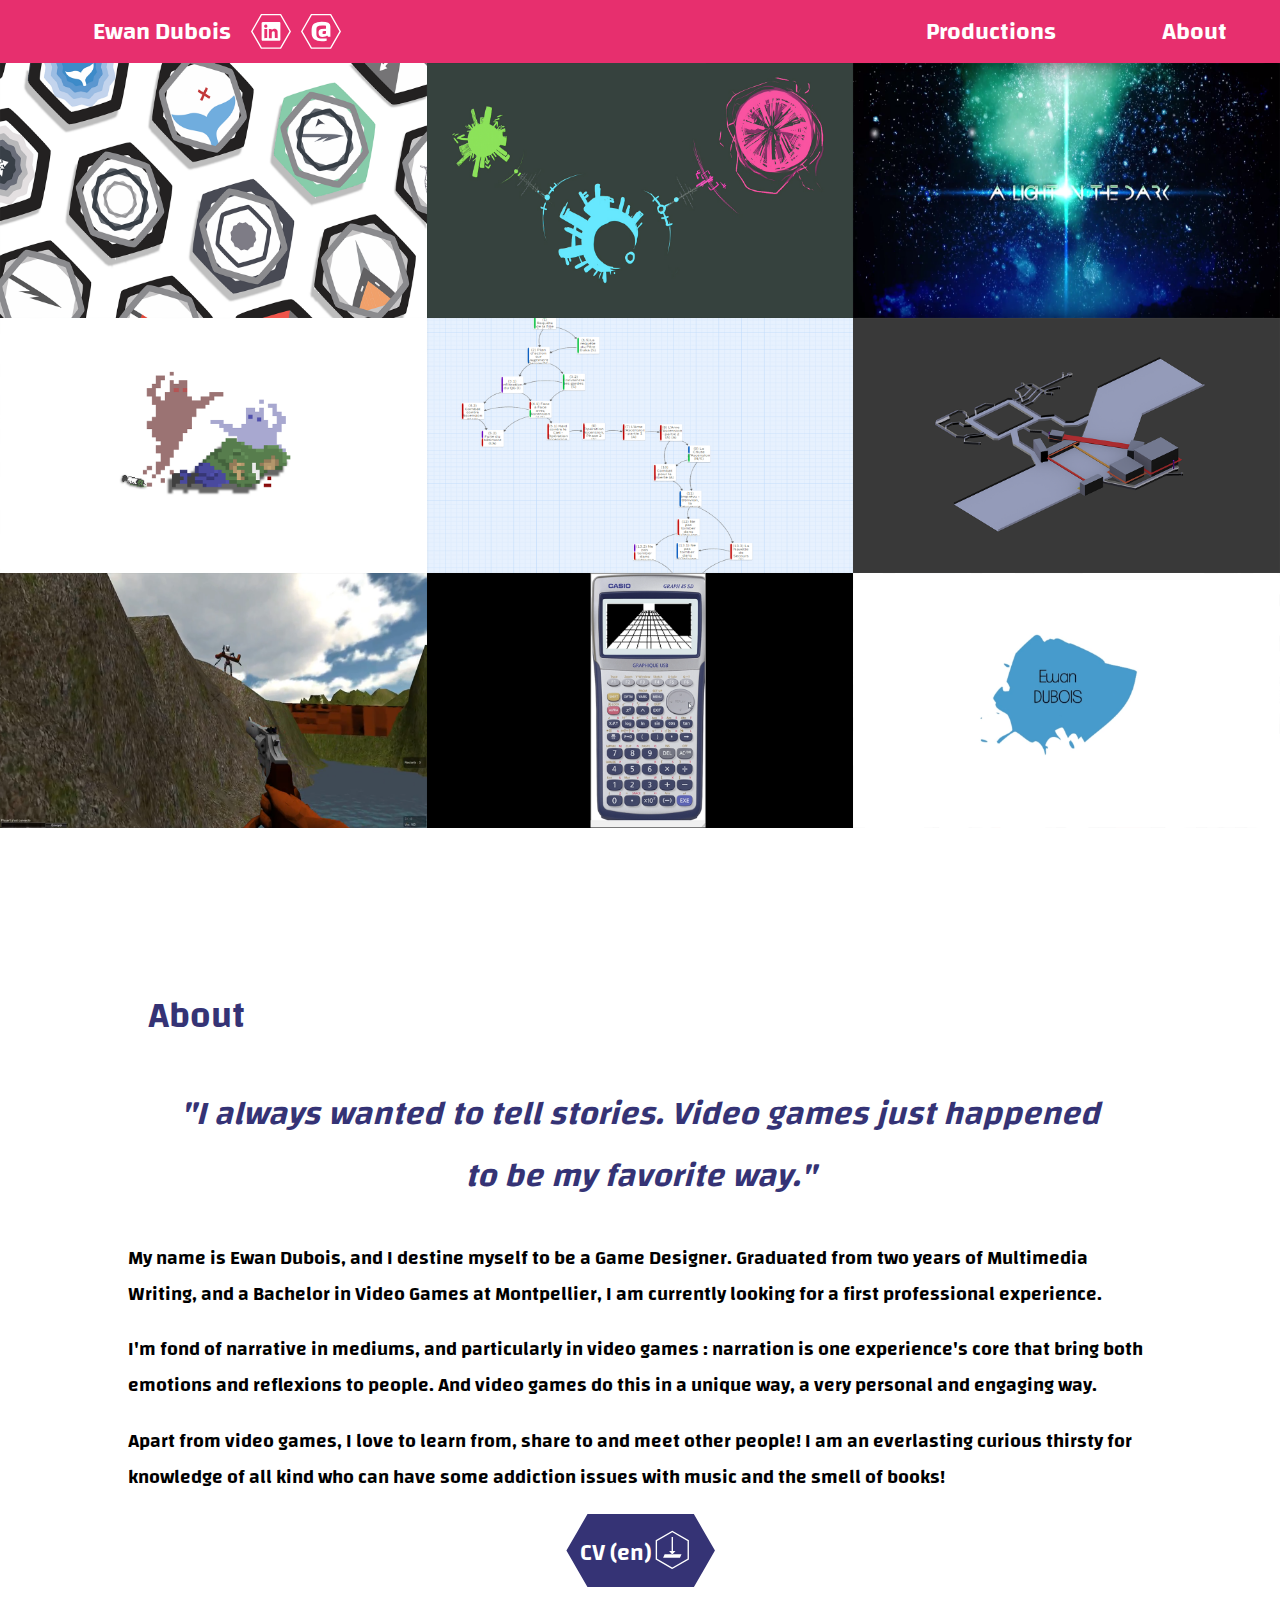
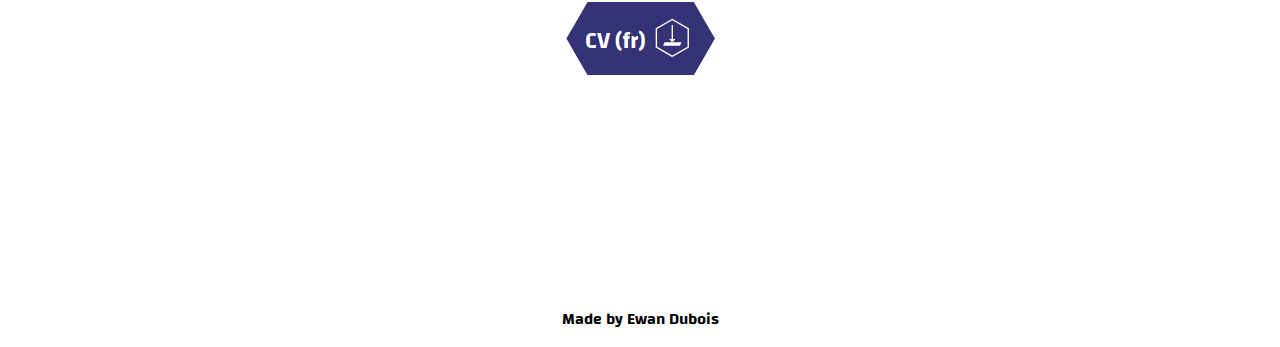
==== commit 7457e340: "Adaptive on phone - Change on text" ====
--- a/index.html
+++ b/index.html
@@ -106,7 +106,7 @@
         <blockquote> "I always wanted to tell stories. Video games just happened to be my favorite way."</blockquote>
         <p>
             My name is Ewan Dubois, and I destine myself to be a Game Designer. Graduated from two years of Multimedia Writing,
-            and currently continuing my formation with a Bachelor in Video Games at Montpellier.
+            and a Bachelor in Video Games at Montpellier, I am currently looking for a first professional experience.
         </p>
         <p>
             I'm fond of narrative in mediums, and particularly in video games : narration is one experience's core that bring both emotions and reflexions to people. And video games do this in a unique way, a very personal and engaging way.
@@ -189,6 +189,6 @@
 
     </section>
 </main>
-<footer></footer>
+<footer> <span>Made by Ewan Dubois<span> </footer>
 </body>
 </html>--- a/style.css
+++ b/style.css
@@ -11,6 +11,12 @@
 .flex-line {
     display: flex;
     flex-direction: row;
+}
+
+@media screen and (min-width: 200px) and (max-width: 640px) {
+  .flex-line {
+    flex-wrap: wrap;
+  }
 }
 
 /*-------------------- navigation bar -----------------------*/
@@ -32,6 +38,14 @@
     display: flex;
 }
 
+@media screen and (min-width: 200px) and (max-width: 640px) {
+    nav
+    {
+        max-height: 9vh;
+    }
+}
+
+
 nav ul{
     margin: 0;
     display: flex;
@@ -91,6 +105,19 @@
     display: flex;
     align-items: center;
     height: 100%;
+}
+
+@media screen and (min-width: 200px) and (max-width: 640px) {
+    nav #up {
+        display: flex;
+    }
+    nav li {
+        display: none;
+    }
+
+    nav ul {
+       padding: 2px 0;
+    }
 }
 
 nav li a {
@@ -130,9 +157,10 @@
     margin: 2%;
 }
 
-h4 {
+h4 
+{
     margin: 2%;
-   font-size: 1.2em;
+   font-size: 1.4em;
 }
 
 /*------------------------- accueil -----------------------
@@ -164,8 +192,15 @@
     margin: 0;
     position: relative;
     padding: 0;
-    padding-top: 5.5vh;
+    padding-top: 7vh;
     box-sizing: border-box;
+}
+
+@media screen and (min-width: 200px) and (max-width: 640px) {
+    #production
+    {
+        padding-top: 9vh;
+    }
 }
 
 #production h2{
@@ -233,6 +268,23 @@
     text-align: center;
     padding: 5%;
     box-sizing: border-box;
+    font-size: 0.8em;
+}
+
+@media screen and (min-width: 200px) and (max-width: 640px) {
+    #list_prod .tag
+    {
+        display: none;
+    }
+    #list_prod .more p
+    {
+        display: none;
+    }
+}
+
+#list_prod .prod .tag
+{
+   font-size: 0.9em;
 }
 
 #list_prod .prod:hover .more
@@ -279,6 +331,7 @@
     font-size: 0.9em;
 }
 
+
 #focus_prod a{
     color: #353375;
     text-decoration: none;
@@ -317,8 +370,14 @@
 
 #focus_prod h4{
     font-size: 2.5em;
-    margin: 0;
     align-self: center;
+    text-align: center;
+}
+
+@media screen and (min-width: 200px) and (max-width: 640px) {
+  #focus_prod h4 {
+    margin-top: 10vh;
+  }
 }
 
 #focus_prod .sample{
@@ -327,6 +386,14 @@
     margin: 2em;
 }
 
+@media screen and (min-width: 200px) and (max-width: 640px) {
+  #focus_prod .sample {
+    margin: 0;
+    width: 100%;
+  }
+}
+
+
 #focus_prod .sample_wrapper{
     display: flex;
     flex-direction: column;
@@ -334,18 +401,37 @@
     height: 100%;
 }
 
+
+@media screen and (min-width: 200px) and (max-width: 640px) {
+  #focus_prod .sample_wrapper {
+    height: auto;
+    width: 100%;
+  }
+}
+
 #focus_prod .close_cross {
     background: url('img/cross.svg') no-repeat;
-    background-size: contain;
-    height: 5vh;
-    width: 5vw;
+    background-size: 70%;
+    background-position: center;
+    height: 50px;
+    width: 50px;
     position: absolute;
-    right: 0%;
+    right: 5%;
     top: 13%;
+    border-radius: 35px;
+    transition: background-color .2s ease-in;
 }
 
 #focus_prod .close_cross:hover {
     cursor: pointer;
+    background-color: #E4608D;
+}
+
+@media screen and (min-width: 200px) and (max-width: 640px) {
+  #focus_prod .close_cross {
+    right: 42%;
+    top: 1%;
+  }
 }
 
 /*-------------------------- about ------------------------*/
@@ -378,4 +464,9 @@
 
 footer {
     min-height: 20vh;
+    display: flex;
+    justify-content: center;
+    align-items: flex-end;
+    padding-top: 5%;
+    padding-bottom:1%;
 }